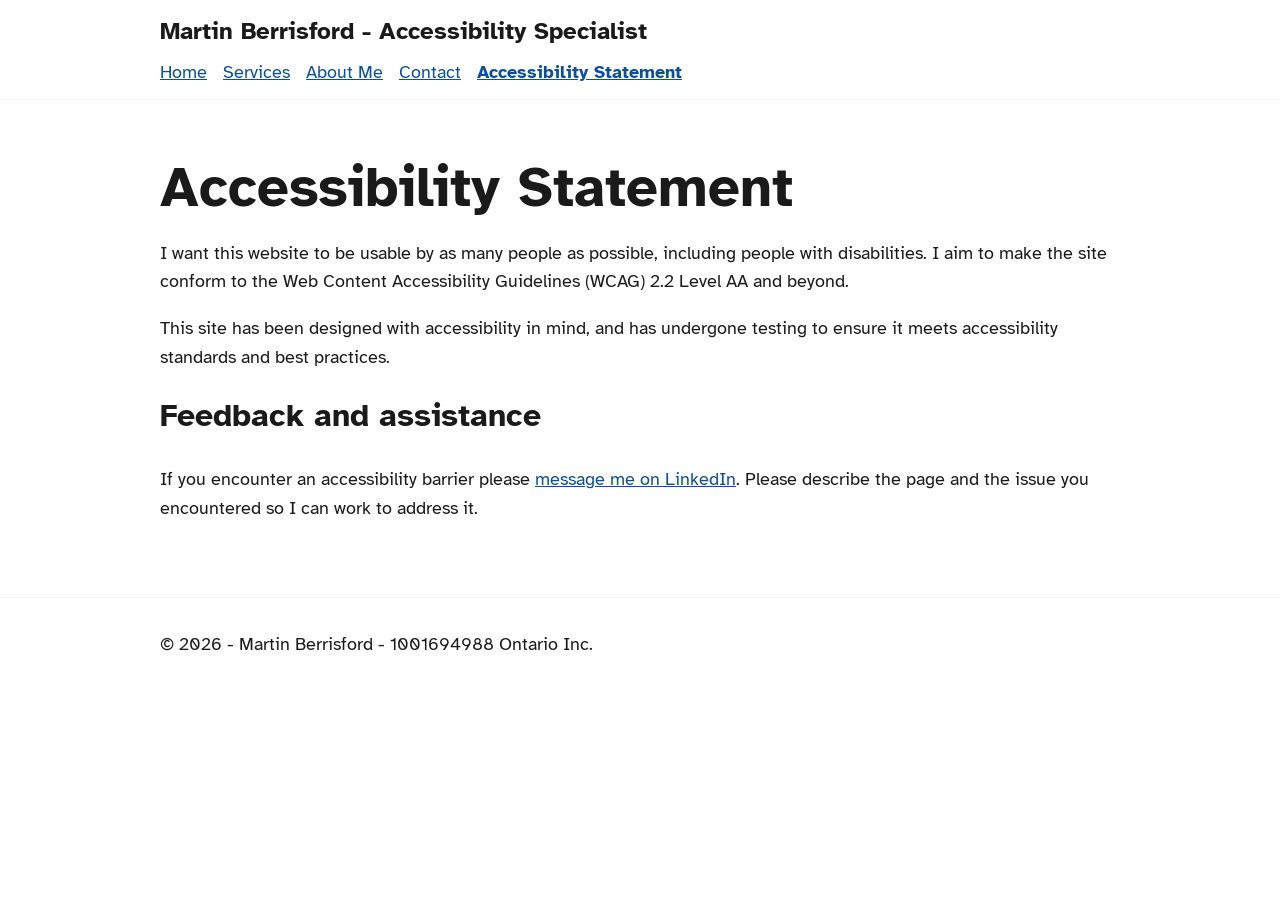
==== accessibility-statement.html @ 7de8f32e "Add accessibility statement page and enhance navigation structure" ====
<!doctype html>
<html lang="en">
  <head>
    <meta charset="UTF-8" />
    <meta name="viewport" content="width=device-width, initial-scale=1.0" />
    <title>Accessibility Statement - Martin Berrisford</title>
    <meta
      name="description"
      content="Read the accessibility statement for Martin Berrisford's website."
    />
    <link rel="apple-touch-icon" sizes="180x180" href="/apple-touch-icon.png" />
    <link rel="icon" type="image/png" sizes="32x32" href="/favicon-32x32.png" />
    <link rel="icon" type="image/png" sizes="16x16" href="/favicon-16x16.png" />
    <link rel="manifest" href="/site.webmanifest" />
    <link rel="stylesheet" href="styles.css" />
  </head>

  <body>
    <a class="skip-link" href="#main">Skip to main content</a>
    <header class="site-header">
      <div class="container header-inner">
        <p class="brand">Martin Berrisford - Accessibility Specialist</p>
        <nav aria-label="Main">
          <ul>
            <li><a href="index.html">Home</a></li>
            <li><a href="index.html#services">Services</a></li>
            <li><a href="index.html#about">About Me</a></li>
            <li><a href="index.html#contact">Contact</a></li>
            <li>
              <a href="accessibility-statement.html" aria-current="page"
                >Accessibility Statement</a
              >
            </li>
          </ul>
        </nav>
      </div>
    </header>

    <main id="main" tabindex="-1">
      <section>
        <div class="container">
          <h1>Accessibility Statement</h1>
          <p>
            I want this website to be usable by as many people as possible,
            including people with disabilities. I aim to make the site conform
            to the Web Content Accessibility Guidelines (WCAG) 2.2 Level AA and
            beyond.
          </p>
          <p>
            This site has been designed with accessibility in mind, and has
            undergone testing to ensure it meets accessibility standards and
            best practices.
          </p>

          <h2>Feedback and assistance</h2>
          <p>
            If you encounter an accessibility barrier please
            <a
              href="https://www.linkedin.com/in/martin-berrisford-5a77aa8/"
              target="_blank"
              rel="noopener noreferrer"
              >message me on LinkedIn</a
            >. Please describe the page and the issue you encountered so I can
            work to address it.
          </p>
        </div>
      </section>
    </main>

    <footer class="site-footer">
      <div class="container">
        <p>
          &copy; <span id="current-year"></span> - Martin Berrisford -
          1001694988 Ontario Inc.
        </p>
      </div>
    </footer>
    <script>
      document.getElementById("current-year").textContent =
        new Date().getFullYear();
    </script>
  </body>
</html>
---- styles.css ----
@font-face {
  font-family: "Atkinson Hyperlegible";
  font-weight: 400;
  font-display: swap;
  src: url(fonts/atkinson-hyperlegible-latin-400-normal.woff2) format("woff2");
}
@font-face {
  font-family: "Atkinson Hyperlegible";
  font-weight: 700;
  font-display: swap;
  src: url(fonts/atkinson-hyperlegible-latin-700-normal.woff2) format("woff2");
}
:root {
  --fg: #1a1a1a;
  --bg: #fff;
  --alt: #f1f4f8;
  --accent: #0b4f9c;
  --accent-fg: #fff;
}

@media (prefers-color-scheme: dark) {
  :root {
    --fg: #f2f2f2;
    --bg: #121417;
    --alt: #1c2026;
    --accent: #8ec1ff;
    --accent-fg: #0a0a0a;
  }
}

html {
  scroll-behavior: smooth;
}

@media (prefers-reduced-motion: reduce) {
  html {
    scroll-behavior: auto;
  }
}

body {
  margin: 0;
  font:
    1.125rem/1.6 "Atkinson Hyperlegible",
    system-ui,
    sans-serif;
  color: var(--fg);
  background: var(--bg);
}

.container {
  max-width: 60rem;
  margin: 0 auto;
  padding: 0 1.25rem;
}

a {
  color: var(--accent);
}

a:focus-visible {
  outline: 3px solid currentColor;
  outline-offset: 3px;
}

.skip-link {
  position: absolute;
  left: 1rem;
  top: -4rem;
  background: var(--accent);
  color: var(--accent-fg);
  padding: 0.5rem 1rem;
  z-index: 10;
}

.skip-link:focus {
  top: 1rem;
}

.site-header {
  background: var(--bg);
  border-bottom: 1px solid var(--alt);
}

.header-inner {
  display: flex;
  flex-wrap: wrap;
  justify-content: space-between;
  align-items: center;
  gap: 0.5rem 1.5rem;
  padding-block: 0.75rem;
}

.brand {
  margin: 0;
  font-weight: 700;
  font-size: 1.5rem;
}

nav ul {
  display: flex;
  flex-wrap: wrap;
  gap: 1rem;
  list-style: none;
  margin: 0;
  padding: 0;
  font-size: 1.125rem;
}

section {
  padding: 3.5rem 0;
}

section:nth-of-type(even) {
  background: var(--alt);
}

.hero {
  padding: 5rem 0;
}

h1 {
  font-size: clamp(2.25rem, 6vw, 3.5rem);
  line-height: 1.15;
  margin: 0 0 1rem;
}

h2 {
  font-size: 2rem;
  margin: 0 0 1.5rem;
}

h3 {
  margin: 0 0 0.5rem;
}

.lead {
  font-size: 1.35rem;
  max-width: 40rem;
}

.button {
  display: inline-flex;
  align-items: center;
  gap: 0.6rem;
  background: var(--accent);
  color: var(--accent-fg);
  padding: 0.75rem 1.5rem;
  border-radius: 0.4rem;
  font-weight: 700;
  text-decoration: none;
}

.button:hover {
  text-decoration: underline;
}

.button:focus-visible {
  outline: 3px solid var(--fg);
  outline-offset: 3px;
}

.cards {
  list-style: none;
  margin: 0;
  padding: 0;
  display: grid;
  gap: 1.5rem;
  grid-template-columns: repeat(auto-fit, minmax(16rem, 1fr));
}

.cards li {
  border: 1px solid var(--accent);
  border-radius: 0.5rem;
  padding: 1.25rem;
  background: var(--bg);
}

.cards p {
  margin: 0;
}

.steps {
  padding-left: 1.5rem;
}

.site-footer {
  padding: 2rem 0;
  border-top: 1px solid var(--alt);
}

.site-footer p {
  margin: 0;
}

.icon {
  flex: none;
}

.sr-only {
  position: absolute;
  width: 1px;
  height: 1px;
  padding: 0;
  margin: -1px;
  overflow: hidden;
  clip: rect(0, 0, 0, 0);
  white-space: nowrap;
  border: 0;
}

[aria-current="page"] {
  font-weight: 700;
}
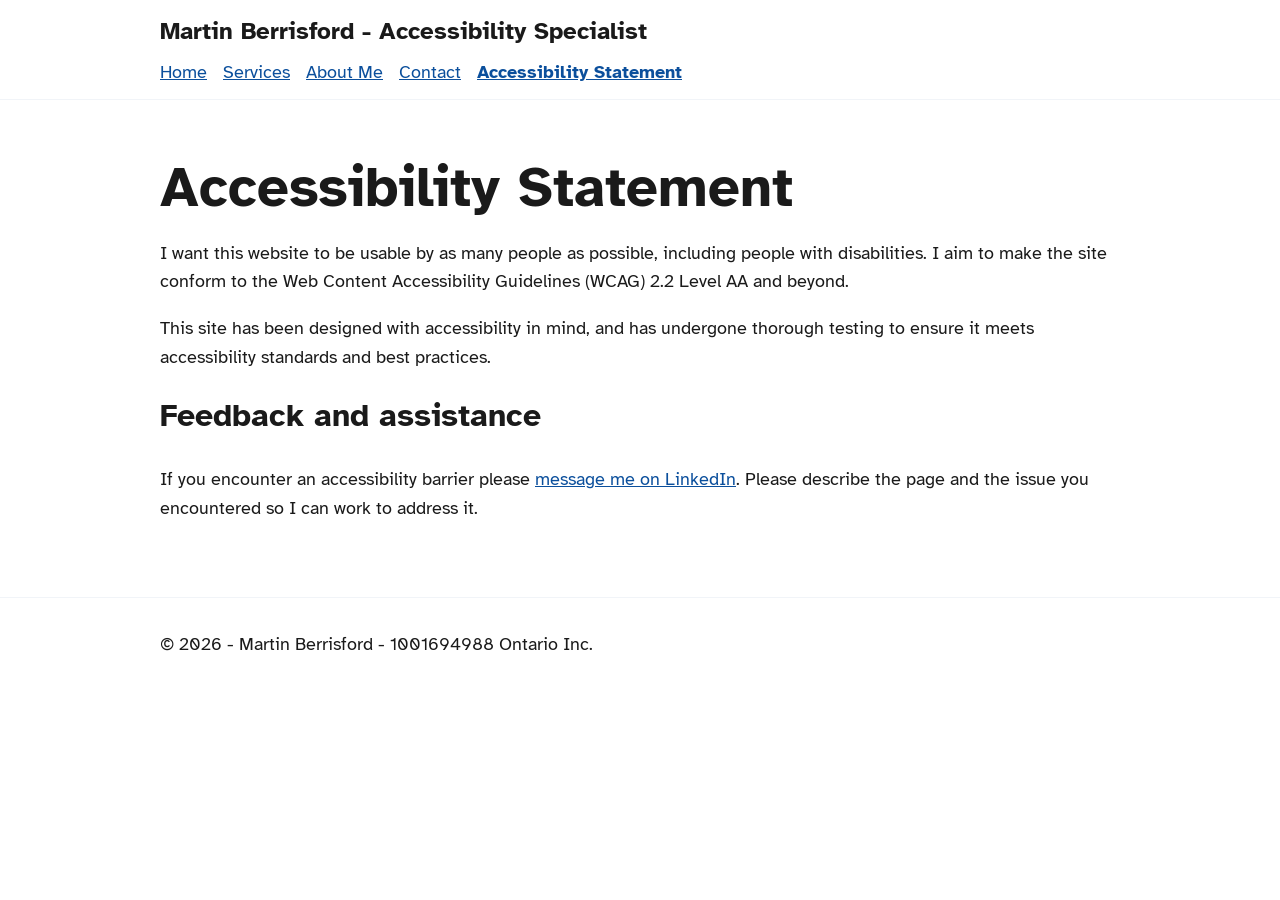
==== commit bc77c8d0: "Refine accessibility content for clarity and conciseness in index and accessibility statement pages" ====
--- a/accessibility-statement.html
+++ b/accessibility-statement.html
@@ -3,7 +3,9 @@
   <head>
     <meta charset="UTF-8" />
     <meta name="viewport" content="width=device-width, initial-scale=1.0" />
-    <title>Accessibility Statement - Martin Berrisford</title>
+    <title>
+      Accessibility Statement - Martin Berrisford, Accessibility Specialist
+    </title>
     <meta
       name="description"
       content="Read the accessibility statement for Martin Berrisford's website."
@@ -20,7 +22,7 @@
     <header class="site-header">
       <div class="container header-inner">
         <p class="brand">Martin Berrisford - Accessibility Specialist</p>
-        <nav aria-label="Main">
+        <nav aria-label="Site">
           <ul>
             <li><a href="index.html">Home</a></li>
             <li><a href="index.html#services">Services</a></li>
@@ -48,8 +50,8 @@
           </p>
           <p>
             This site has been designed with accessibility in mind, and has
-            undergone testing to ensure it meets accessibility standards and
-            best practices.
+            undergone thorough testing to ensure it meets accessibility
+            standards and best practices.
           </p>
 
           <h2>Feedback and assistance</h2>
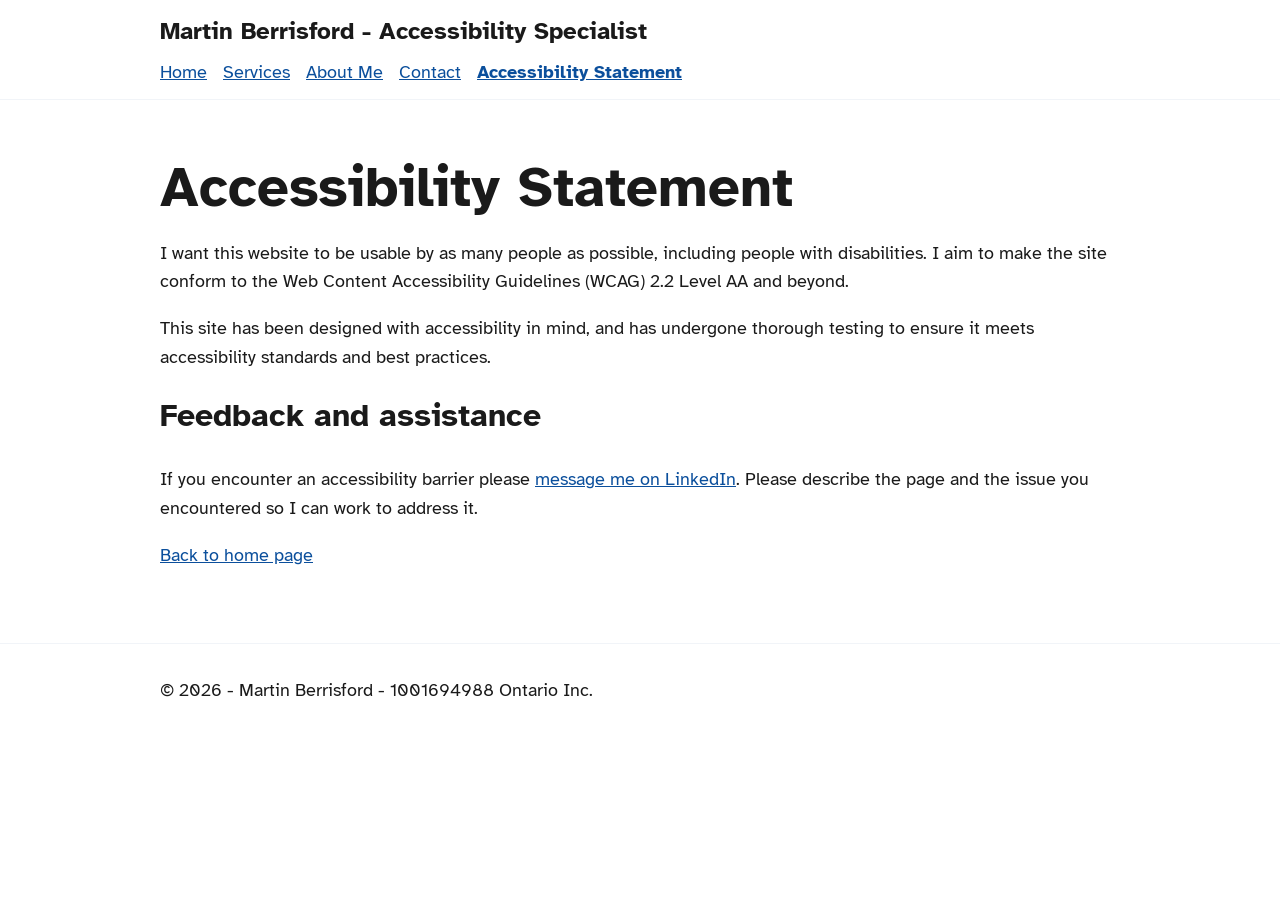
==== commit 7080766b: "Add back link to home page in accessibility statement" ====
--- a/accessibility-statement.html
+++ b/accessibility-statement.html
@@ -8,12 +8,9 @@
     </title>
     <meta
       name="description"
-      content="Read the accessibility statement for Martin Berrisford's website."
+      content="The accessibility statement for Martin Berrisford's website."
     />
-    <link rel="apple-touch-icon" sizes="180x180" href="/apple-touch-icon.png" />
-    <link rel="icon" type="image/png" sizes="32x32" href="/favicon-32x32.png" />
-    <link rel="icon" type="image/png" sizes="16x16" href="/favicon-16x16.png" />
-    <link rel="manifest" href="/site.webmanifest" />
+    <meta name="format-detection" content="telephone=no" />
     <link rel="stylesheet" href="styles.css" />
   </head>
 
@@ -65,6 +62,7 @@
             >. Please describe the page and the issue you encountered so I can
             work to address it.
           </p>
+          <p><a href="index.html">Back to home page</a></p>
         </div>
       </section>
     </main>
